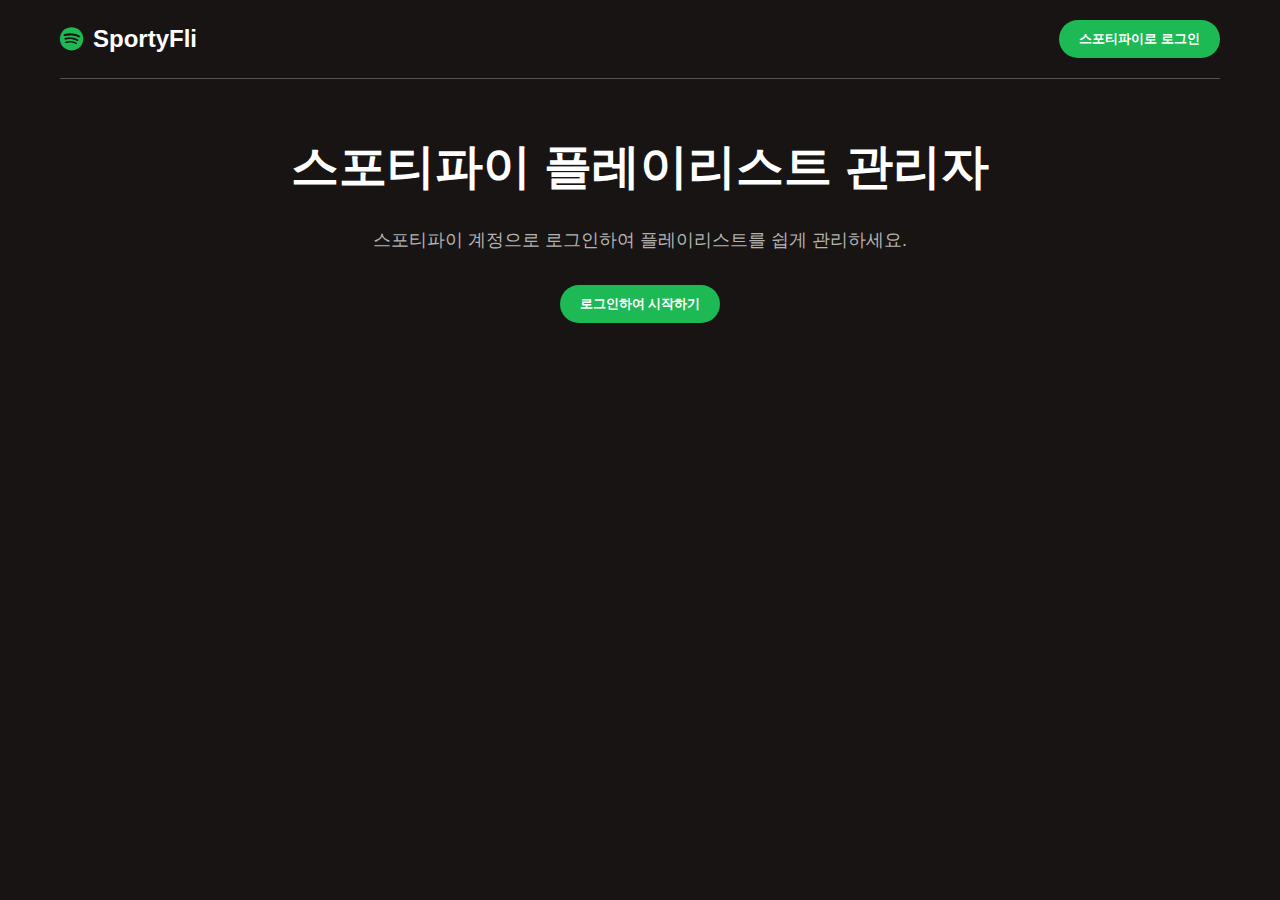
==== index.html @ 61d72c33 "Spotify API 통합을 통해 SportyFli 애플리케이션의 초기 구현 추가" ====
<!DOCTYPE html>
<html lang="ko">
    <head>
        <meta charset="UTF-8">
        <meta name="viewport" content="width=device-width, initial-scale=1.0">
        <title>SportyFli - 스포티파이 플레이리스트 관리자</title>
        <link rel="stylesheet"
            href="https://cdnjs.cloudflare.com/ajax/libs/font-awesome/6.0.0/css/all.min.css">
        <link rel="stylesheet" href="css/style.css">
    </head>
    <body>
        <div class="container">
            <header>
                <div class="logo">
                    <i class="fab fa-spotify"></i>
                    <span>SportyFli</span>
                </div>
                <button id="login-btn" class="login-btn">스포티파이로 로그인</button>
                <div id="user-profile" class="user-profile">
                    <img id="user-img" src alt="프로필 이미지">
                    <span id="user-name"></span>
                </div>
            </header>

            <main>
                <section id="welcome-section" class="welcome-section">
                    <h1>스포티파이 플레이리스트 관리자</h1>
                    <p>스포티파이 계정으로 로그인하여 플레이리스트를 쉽게 관리하세요.</p>
                    <button id="login-welcome-btn" class="login-btn">로그인하여
                        시작하기</button>
                </section>

                <section id="playlist-section" class="hidden">
                    <div class="controls">
                        <div class="search-bar">
                            <i class="fas fa-search"></i>
                            <input type="text" id="search-input"
                                placeholder="플레이리스트 검색...">
                        </div>
                        <button id="create-playlist-btn" class="login-btn">
                            <i class="fas fa-plus"></i> 새 플레이리스트
                        </button>
                    </div>

                    <div id="loading" class="loading">
                        <p>로딩 중...</p>
                    </div>

                    <div id="error-message" class="error-message"></div>

                    <div id="playlist-container"
                        class="playlist-container"></div>
                </section>
            </main>
        </div>

        <!-- 환경 변수 스크립트 (먼저 로드) -->
        <script src="js/env.js"></script>
        <!-- 모듈 스크립트 -->
        <script type="module" src="js/app.js"></script>
    </body>
</html>
---- css/style.css ----
:root {
    --spotify-green: #1DB954;
    --spotify-black: #191414;
    --spotify-white: #FFFFFF;
    --spotify-gray: #535353;
}

* {
    box-sizing: border-box;
    margin: 0;
    padding: 0;
}

body {
    font-family: 'Helvetica Neue', Arial, sans-serif;
    background-color: var(--spotify-black);
    color: var(--spotify-white);
    line-height: 1.6;
}

.container {
    max-width: 1200px;
    margin: 0 auto;
    padding: 20px;
}

header {
    display: flex;
    justify-content: space-between;
    align-items: center;
    margin-bottom: 30px;
    padding-bottom: 20px;
    border-bottom: 1px solid var(--spotify-gray);
}

.logo {
    display: flex;
    align-items: center;
    font-size: 24px;
    font-weight: bold;
}

.logo i {
    color: var(--spotify-green);
    margin-right: 10px;
}

.login-btn {
    background-color: var(--spotify-green);
    color: var(--spotify-white);
    border: none;
    padding: 10px 20px;
    border-radius: 30px;
    font-weight: bold;
    cursor: pointer;
    transition: background-color 0.3s;
}

.login-btn:hover {
    background-color: #1ed760;
}

.welcome-section {
    text-align: center;
    margin: 50px 0;
}

.welcome-section h1 {
    font-size: 48px;
    margin-bottom: 20px;
}

.welcome-section p {
    font-size: 18px;
    color: #b3b3b3;
    max-width: 600px;
    margin: 0 auto 30px;
}

.playlist-container {
    display: grid;
    grid-template-columns: repeat(auto-fill, minmax(250px, 1fr));
    gap: 20px;
    margin-top: 30px;
}

.playlist-card {
    background-color: #282828;
    border-radius: 8px;
    padding: 20px;
    transition: background-color 0.3s;
}

.playlist-card:hover {
    background-color: #3e3e3e;
}

.playlist-img {
    width: 100%;
    aspect-ratio: 1/1;
    object-fit: cover;
    border-radius: 4px;
    margin-bottom: 15px;
}

.playlist-title {
    font-weight: bold;
    margin-bottom: 5px;
}

.playlist-info {
    color: #b3b3b3;
    font-size: 14px;
}

.user-profile {
    display: none;
    align-items: center;
}

.user-profile img {
    width: 40px;
    height: 40px;
    border-radius: 50%;
    margin-right: 10px;
}

.loading {
    text-align: center;
    margin: 50px 0;
    display: none;
}

.error-message {
    text-align: center;
    color: #ff6b6b;
    margin: 20px 0;
    display: none;
}

.controls {
    display: flex;
    justify-content: space-between;
    margin: 20px 0;
}

.search-bar {
    display: flex;
    background-color: #282828;
    border-radius: 30px;
    padding: 10px 20px;
    width: 100%;
    max-width: 400px;
}

.search-bar input {
    background: none;
    border: none;
    color: var(--spotify-white);
    width: 100%;
    outline: none;
}

.search-bar i {
    color: #b3b3b3;
    margin-right: 10px;
}

.hidden {
    display: none;
}
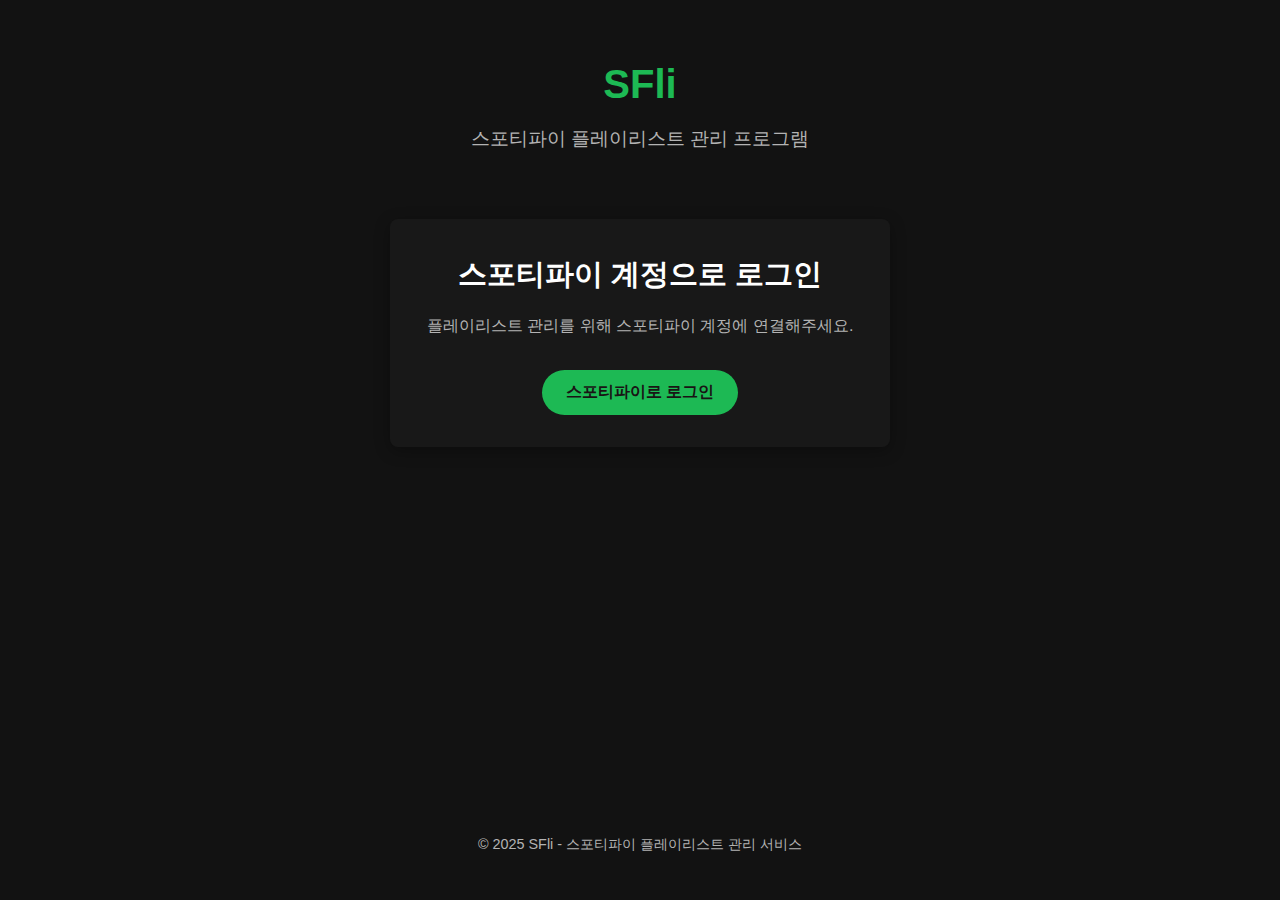
==== commit 82333622: "V2.0: HTML 및 CSS 파일 추가, 스포티파이 인증 및 플레이리스트 관리 기능 구현" ====
--- a/index.html
+++ b/index.html
@@ -3,60 +3,42 @@
     <head>
         <meta charset="UTF-8">
         <meta name="viewport" content="width=device-width, initial-scale=1.0">
-        <title>SportyFli - 스포티파이 플레이리스트 관리자</title>
-        <link rel="stylesheet"
-            href="https://cdnjs.cloudflare.com/ajax/libs/font-awesome/6.0.0/css/all.min.css">
-        <link rel="stylesheet" href="css/style.css">
+        <title>SFli - 스포티파이 플레이리스트 관리</title>
+        <link rel="stylesheet" href="css/reset.css">
+        <link rel="stylesheet" href="css/styles.css">
+        <link rel="stylesheet" href="css/login.css">
     </head>
     <body>
         <div class="container">
-            <header>
-                <div class="logo">
-                    <i class="fab fa-spotify"></i>
-                    <span>SportyFli</span>
-                </div>
-                <button id="login-btn" class="login-btn">스포티파이로 로그인</button>
-                <div id="user-profile" class="user-profile">
-                    <img id="user-img" src alt="프로필 이미지">
-                    <span id="user-name"></span>
-                </div>
+            <header class="header">
+                <h1 class="logo">SFli</h1>
+                <p class="tagline">스포티파이 플레이리스트 관리 프로그램</p>
             </header>
 
-            <main>
-                <section id="welcome-section" class="welcome-section">
-                    <h1>스포티파이 플레이리스트 관리자</h1>
-                    <p>스포티파이 계정으로 로그인하여 플레이리스트를 쉽게 관리하세요.</p>
-                    <button id="login-welcome-btn" class="login-btn">로그인하여
-                        시작하기</button>
+            <main class="main-content">
+                <section id="login-section" class="section">
+                    <div class="login-container">
+                        <h2>스포티파이 계정으로 로그인</h2>
+                        <p>플레이리스트 관리를 위해 스포티파이 계정에 연결해주세요.</p>
+                        <button id="login-button" class="spotify-login-btn">
+                            스포티파이로 로그인
+                        </button>
+                    </div>
                 </section>
 
-                <section id="playlist-section" class="hidden">
-                    <div class="controls">
-                        <div class="search-bar">
-                            <i class="fas fa-search"></i>
-                            <input type="text" id="search-input"
-                                placeholder="플레이리스트 검색...">
-                        </div>
-                        <button id="create-playlist-btn" class="login-btn">
-                            <i class="fas fa-plus"></i> 새 플레이리스트
-                        </button>
-                    </div>
-
-                    <div id="loading" class="loading">
-                        <p>로딩 중...</p>
-                    </div>
-
-                    <div id="error-message" class="error-message"></div>
-
-                    <div id="playlist-container"
-                        class="playlist-container"></div>
+                <section id="playlist-section" class="section hidden">
+                    <!-- 로그인 후 플레이리스트 관리 섹션이 여기에 표시됩니다 -->
                 </section>
             </main>
+
+            <footer class="footer">
+                <p>&copy; 2025 SFli - 스포티파이 플레이리스트 관리 서비스</p>
+            </footer>
         </div>
 
-        <!-- 환경 변수 스크립트 (먼저 로드) -->
-        <script src="js/env.js"></script>
-        <!-- 모듈 스크립트 -->
-        <script type="module" src="js/app.js"></script>
+        <!-- 자바스크립트 파일 -->
+        <script src="js/spotify-auth.js"></script>
+        <script src="js/spotify-api.js"></script>
+        <script src="js/app.js"></script>
     </body>
 </html>--- a/css/styles.css
+++ b/css/styles.css
@@ -0,0 +1,85 @@
+/* styles.css */
+/* 전체 앱에 적용될 공통 스타일 */
+
+:root {
+    /* 스포티파이 테마 색상 */
+    --spotify-green: #1DB954;
+    --spotify-dark: #191414;
+    --spotify-light: #FFFFFF;
+    --spotify-gray: #B3B3B3;
+
+    /* 그 외 앱에서 사용할 색상 */
+    --primary-bg: #121212;
+    --secondary-bg: #181818;
+    --accent-color: var(--spotify-green);
+    --text-color: var(--spotify-light);
+    --text-secondary: var(--spotify-gray);
+}
+
+body {
+    background-color: var(--primary-bg);
+    color: var(--text-color);
+    min-height: 100vh;
+}
+
+.container {
+    max-width: 1200px;
+    margin: 0 auto;
+    padding: 20px;
+    display: flex;
+    flex-direction: column;
+    min-height: 100vh;
+}
+
+.header {
+    text-align: center;
+    padding: 2rem 0;
+}
+
+.logo {
+    font-size: 2.5rem;
+    font-weight: 700;
+    color: var(--accent-color);
+    margin-bottom: 0.5rem;
+}
+
+.tagline {
+    font-size: 1.2rem;
+    color: var(--text-secondary);
+}
+
+.main-content {
+    flex: 1;
+    padding: 2rem 0;
+}
+
+.section {
+    margin-bottom: 2rem;
+}
+
+.footer {
+    text-align: center;
+    padding: 1.5rem 0;
+    color: var(--text-secondary);
+    font-size: 0.9rem;
+}
+
+/* 유틸리티 클래스 */
+.hidden {
+    display: none;
+}
+
+/* 반응형 디자인 */
+@media (max-width: 768px) {
+    .container {
+        padding: 15px;
+    }
+
+    .logo {
+        font-size: 2rem;
+    }
+
+    .tagline {
+        font-size: 1rem;
+    }
+}--- a/css/login.css
+++ b/css/login.css
@@ -0,0 +1,79 @@
+/* login.css */
+/* 스포티파이 로그인 페이지 스타일 */
+
+.login-container {
+    max-width: 500px;
+    margin: 0 auto;
+    padding: 2rem;
+    background-color: var(--secondary-bg);
+    border-radius: 8px;
+    text-align: center;
+    box-shadow: 0 4px 16px rgba(0, 0, 0, 0.3);
+}
+
+.login-container h2 {
+    font-size: 1.8rem;
+    margin-bottom: 1rem;
+    color: var(--text-color);
+}
+
+.login-container p {
+    color: var(--text-secondary);
+    margin-bottom: 2rem;
+}
+
+.spotify-login-btn {
+    background-color: var(--accent-color);
+    color: var(--spotify-dark);
+    font-weight: 700;
+    padding: 12px 24px;
+    border-radius: 50px;
+    font-size: 1rem;
+    transition: all 0.2s ease;
+    display: inline-flex;
+    align-items: center;
+    justify-content: center;
+}
+
+.spotify-login-btn:hover {
+    background-color: #1ed760;
+    transform: scale(1.03);
+}
+
+.spotify-login-btn:active {
+    transform: scale(0.98);
+}
+
+/* 로그인 상태에 따른 UI 변화 */
+.logged-in .login-section {
+    display: none;
+}
+
+.user-profile {
+    display: flex;
+    align-items: center;
+    margin-bottom: 1.5rem;
+}
+
+.profile-image {
+    width: 50px;
+    height: 50px;
+    border-radius: 50%;
+    margin-right: 12px;
+}
+
+.user-info h3 {
+    margin-bottom: 4px;
+}
+
+.user-info p {
+    font-size: 0.9rem;
+    color: var(--text-secondary);
+}
+
+/* 반응형 디자인 */
+@media (max-width: 600px) {
+    .login-container {
+        padding: 1.5rem;
+    }
+}